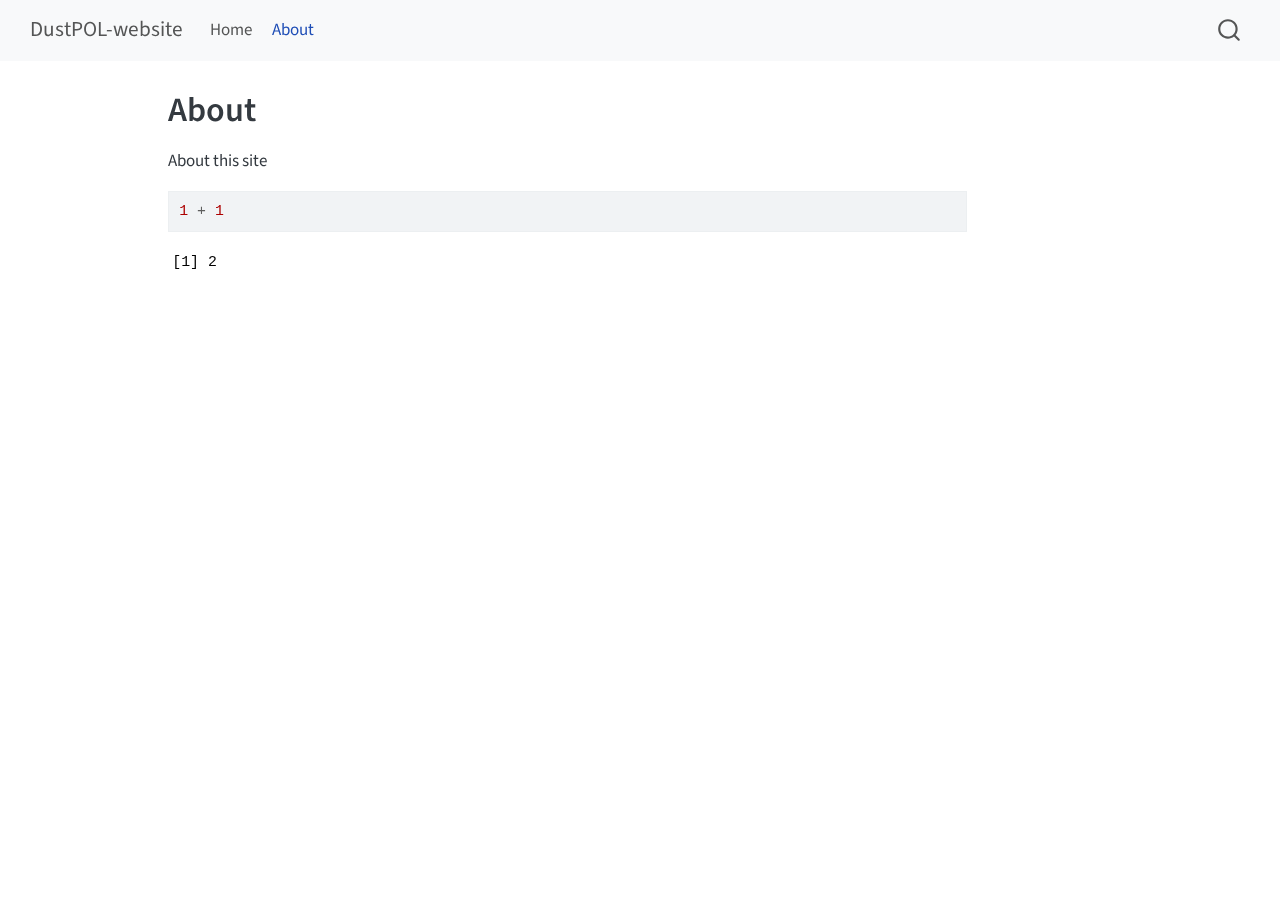
==== docs/about.html @ d3f4a48b "initial commit" ====
<!DOCTYPE html>
<html xmlns="http://www.w3.org/1999/xhtml" lang="en" xml:lang="en"><head>

<meta charset="utf-8">
<meta name="generator" content="quarto-1.6.32">

<meta name="viewport" content="width=device-width, initial-scale=1.0, user-scalable=yes">


<title>About – DustPOL-website</title>
<style>
code{white-space: pre-wrap;}
span.smallcaps{font-variant: small-caps;}
div.columns{display: flex; gap: min(4vw, 1.5em);}
div.column{flex: auto; overflow-x: auto;}
div.hanging-indent{margin-left: 1.5em; text-indent: -1.5em;}
ul.task-list{list-style: none;}
ul.task-list li input[type="checkbox"] {
  width: 0.8em;
  margin: 0 0.8em 0.2em -1em; /* quarto-specific, see https://github.com/quarto-dev/quarto-cli/issues/4556 */ 
  vertical-align: middle;
}
/* CSS for syntax highlighting */
pre > code.sourceCode { white-space: pre; position: relative; }
pre > code.sourceCode > span { line-height: 1.25; }
pre > code.sourceCode > span:empty { height: 1.2em; }
.sourceCode { overflow: visible; }
code.sourceCode > span { color: inherit; text-decoration: inherit; }
div.sourceCode { margin: 1em 0; }
pre.sourceCode { margin: 0; }
@media screen {
div.sourceCode { overflow: auto; }
}
@media print {
pre > code.sourceCode { white-space: pre-wrap; }
pre > code.sourceCode > span { display: inline-block; text-indent: -5em; padding-left: 5em; }
}
pre.numberSource code
  { counter-reset: source-line 0; }
pre.numberSource code > span
  { position: relative; left: -4em; counter-increment: source-line; }
pre.numberSource code > span > a:first-child::before
  { content: counter(source-line);
    position: relative; left: -1em; text-align: right; vertical-align: baseline;
    border: none; display: inline-block;
    -webkit-touch-callout: none; -webkit-user-select: none;
    -khtml-user-select: none; -moz-user-select: none;
    -ms-user-select: none; user-select: none;
    padding: 0 4px; width: 4em;
  }
pre.numberSource { margin-left: 3em;  padding-left: 4px; }
div.sourceCode
  {   }
@media screen {
pre > code.sourceCode > span > a:first-child::before { text-decoration: underline; }
}
</style>


<script src="site_libs/quarto-nav/quarto-nav.js"></script>
<script src="site_libs/quarto-nav/headroom.min.js"></script>
<script src="site_libs/clipboard/clipboard.min.js"></script>
<script src="site_libs/quarto-search/autocomplete.umd.js"></script>
<script src="site_libs/quarto-search/fuse.min.js"></script>
<script src="site_libs/quarto-search/quarto-search.js"></script>
<meta name="quarto:offset" content="./">
<script src="site_libs/quarto-html/quarto.js"></script>
<script src="site_libs/quarto-html/popper.min.js"></script>
<script src="site_libs/quarto-html/tippy.umd.min.js"></script>
<script src="site_libs/quarto-html/anchor.min.js"></script>
<link href="site_libs/quarto-html/tippy.css" rel="stylesheet">
<link href="site_libs/quarto-html/quarto-syntax-highlighting-2486e1f0a3ee9ee1fc393803a1361cdb.css" rel="stylesheet" id="quarto-text-highlighting-styles">
<script src="site_libs/bootstrap/bootstrap.min.js"></script>
<link href="site_libs/bootstrap/bootstrap-icons.css" rel="stylesheet">
<link href="site_libs/bootstrap/bootstrap-5462d0dc975739fea4b7814f85fabdb2.min.css" rel="stylesheet" append-hash="true" id="quarto-bootstrap" data-mode="light">
<script id="quarto-search-options" type="application/json">{
  "location": "navbar",
  "copy-button": false,
  "collapse-after": 3,
  "panel-placement": "end",
  "type": "overlay",
  "limit": 50,
  "keyboard-shortcut": [
    "f",
    "/",
    "s"
  ],
  "show-item-context": false,
  "language": {
    "search-no-results-text": "No results",
    "search-matching-documents-text": "matching documents",
    "search-copy-link-title": "Copy link to search",
    "search-hide-matches-text": "Hide additional matches",
    "search-more-match-text": "more match in this document",
    "search-more-matches-text": "more matches in this document",
    "search-clear-button-title": "Clear",
    "search-text-placeholder": "",
    "search-detached-cancel-button-title": "Cancel",
    "search-submit-button-title": "Submit",
    "search-label": "Search"
  }
}</script>


<link rel="stylesheet" href="styles.css">
</head>

<body class="nav-fixed">

<div id="quarto-search-results"></div>
  <header id="quarto-header" class="headroom fixed-top">
    <nav class="navbar navbar-expand-lg " data-bs-theme="dark">
      <div class="navbar-container container-fluid">
      <div class="navbar-brand-container mx-auto">
    <a class="navbar-brand" href="./index.html">
    <span class="navbar-title">DustPOL-website</span>
    </a>
  </div>
            <div id="quarto-search" class="" title="Search"></div>
          <button class="navbar-toggler" type="button" data-bs-toggle="collapse" data-bs-target="#navbarCollapse" aria-controls="navbarCollapse" role="menu" aria-expanded="false" aria-label="Toggle navigation" onclick="if (window.quartoToggleHeadroom) { window.quartoToggleHeadroom(); }">
  <span class="navbar-toggler-icon"></span>
</button>
          <div class="collapse navbar-collapse" id="navbarCollapse">
            <ul class="navbar-nav navbar-nav-scroll me-auto">
  <li class="nav-item">
    <a class="nav-link" href="./index.html"> 
<span class="menu-text">Home</span></a>
  </li>  
  <li class="nav-item">
    <a class="nav-link active" href="./about.html" aria-current="page"> 
<span class="menu-text">About</span></a>
  </li>  
</ul>
          </div> <!-- /navcollapse -->
            <div class="quarto-navbar-tools">
</div>
      </div> <!-- /container-fluid -->
    </nav>
</header>
<!-- content -->
<div id="quarto-content" class="quarto-container page-columns page-rows-contents page-layout-article page-navbar">
<!-- sidebar -->
<!-- margin-sidebar -->
    <div id="quarto-margin-sidebar" class="sidebar margin-sidebar zindex-bottom">
        
    </div>
<!-- main -->
<main class="content" id="quarto-document-content">

<header id="title-block-header" class="quarto-title-block default">
<div class="quarto-title">
<h1 class="title">About</h1>
</div>



<div class="quarto-title-meta">

    
  
    
  </div>
  


</header>


<p>About this site</p>
<div class="cell">
<div class="sourceCode cell-code" id="cb1"><pre class="sourceCode r code-with-copy"><code class="sourceCode r"><span id="cb1-1"><a href="#cb1-1" aria-hidden="true" tabindex="-1"></a><span class="dv">1</span> <span class="sc">+</span> <span class="dv">1</span></span></code><button title="Copy to Clipboard" class="code-copy-button"><i class="bi"></i></button></pre></div>
<div class="cell-output cell-output-stdout">
<pre><code>[1] 2</code></pre>
</div>
</div>



</main> <!-- /main -->
<script id="quarto-html-after-body" type="application/javascript">
window.document.addEventListener("DOMContentLoaded", function (event) {
  const toggleBodyColorMode = (bsSheetEl) => {
    const mode = bsSheetEl.getAttribute("data-mode");
    const bodyEl = window.document.querySelector("body");
    if (mode === "dark") {
      bodyEl.classList.add("quarto-dark");
      bodyEl.classList.remove("quarto-light");
    } else {
      bodyEl.classList.add("quarto-light");
      bodyEl.classList.remove("quarto-dark");
    }
  }
  const toggleBodyColorPrimary = () => {
    const bsSheetEl = window.document.querySelector("link#quarto-bootstrap");
    if (bsSheetEl) {
      toggleBodyColorMode(bsSheetEl);
    }
  }
  toggleBodyColorPrimary();  
  const icon = "";
  const anchorJS = new window.AnchorJS();
  anchorJS.options = {
    placement: 'right',
    icon: icon
  };
  anchorJS.add('.anchored');
  const isCodeAnnotation = (el) => {
    for (const clz of el.classList) {
      if (clz.startsWith('code-annotation-')) {                     
        return true;
      }
    }
    return false;
  }
  const onCopySuccess = function(e) {
    // button target
    const button = e.trigger;
    // don't keep focus
    button.blur();
    // flash "checked"
    button.classList.add('code-copy-button-checked');
    var currentTitle = button.getAttribute("title");
    button.setAttribute("title", "Copied!");
    let tooltip;
    if (window.bootstrap) {
      button.setAttribute("data-bs-toggle", "tooltip");
      button.setAttribute("data-bs-placement", "left");
      button.setAttribute("data-bs-title", "Copied!");
      tooltip = new bootstrap.Tooltip(button, 
        { trigger: "manual", 
          customClass: "code-copy-button-tooltip",
          offset: [0, -8]});
      tooltip.show();    
    }
    setTimeout(function() {
      if (tooltip) {
        tooltip.hide();
        button.removeAttribute("data-bs-title");
        button.removeAttribute("data-bs-toggle");
        button.removeAttribute("data-bs-placement");
      }
      button.setAttribute("title", currentTitle);
      button.classList.remove('code-copy-button-checked');
    }, 1000);
    // clear code selection
    e.clearSelection();
  }
  const getTextToCopy = function(trigger) {
      const codeEl = trigger.previousElementSibling.cloneNode(true);
      for (const childEl of codeEl.children) {
        if (isCodeAnnotation(childEl)) {
          childEl.remove();
        }
      }
      return codeEl.innerText;
  }
  const clipboard = new window.ClipboardJS('.code-copy-button:not([data-in-quarto-modal])', {
    text: getTextToCopy
  });
  clipboard.on('success', onCopySuccess);
  if (window.document.getElementById('quarto-embedded-source-code-modal')) {
    // For code content inside modals, clipBoardJS needs to be initialized with a container option
    // TODO: Check when it could be a function (https://github.com/zenorocha/clipboard.js/issues/860)
    const clipboardModal = new window.ClipboardJS('.code-copy-button[data-in-quarto-modal]', {
      text: getTextToCopy,
      container: window.document.getElementById('quarto-embedded-source-code-modal')
    });
    clipboardModal.on('success', onCopySuccess);
  }
    var localhostRegex = new RegExp(/^(?:http|https):\/\/localhost\:?[0-9]*\//);
    var mailtoRegex = new RegExp(/^mailto:/);
      var filterRegex = new RegExp('/' + window.location.host + '/');
    var isInternal = (href) => {
        return filterRegex.test(href) || localhostRegex.test(href) || mailtoRegex.test(href);
    }
    // Inspect non-navigation links and adorn them if external
 	var links = window.document.querySelectorAll('a[href]:not(.nav-link):not(.navbar-brand):not(.toc-action):not(.sidebar-link):not(.sidebar-item-toggle):not(.pagination-link):not(.no-external):not([aria-hidden]):not(.dropdown-item):not(.quarto-navigation-tool):not(.about-link)');
    for (var i=0; i<links.length; i++) {
      const link = links[i];
      if (!isInternal(link.href)) {
        // undo the damage that might have been done by quarto-nav.js in the case of
        // links that we want to consider external
        if (link.dataset.originalHref !== undefined) {
          link.href = link.dataset.originalHref;
        }
      }
    }
  function tippyHover(el, contentFn, onTriggerFn, onUntriggerFn) {
    const config = {
      allowHTML: true,
      maxWidth: 500,
      delay: 100,
      arrow: false,
      appendTo: function(el) {
          return el.parentElement;
      },
      interactive: true,
      interactiveBorder: 10,
      theme: 'quarto',
      placement: 'bottom-start',
    };
    if (contentFn) {
      config.content = contentFn;
    }
    if (onTriggerFn) {
      config.onTrigger = onTriggerFn;
    }
    if (onUntriggerFn) {
      config.onUntrigger = onUntriggerFn;
    }
    window.tippy(el, config); 
  }
  const noterefs = window.document.querySelectorAll('a[role="doc-noteref"]');
  for (var i=0; i<noterefs.length; i++) {
    const ref = noterefs[i];
    tippyHover(ref, function() {
      // use id or data attribute instead here
      let href = ref.getAttribute('data-footnote-href') || ref.getAttribute('href');
      try { href = new URL(href).hash; } catch {}
      const id = href.replace(/^#\/?/, "");
      const note = window.document.getElementById(id);
      if (note) {
        return note.innerHTML;
      } else {
        return "";
      }
    });
  }
  const xrefs = window.document.querySelectorAll('a.quarto-xref');
  const processXRef = (id, note) => {
    // Strip column container classes
    const stripColumnClz = (el) => {
      el.classList.remove("page-full", "page-columns");
      if (el.children) {
        for (const child of el.children) {
          stripColumnClz(child);
        }
      }
    }
    stripColumnClz(note)
    if (id === null || id.startsWith('sec-')) {
      // Special case sections, only their first couple elements
      const container = document.createElement("div");
      if (note.children && note.children.length > 2) {
        container.appendChild(note.children[0].cloneNode(true));
        for (let i = 1; i < note.children.length; i++) {
          const child = note.children[i];
          if (child.tagName === "P" && child.innerText === "") {
            continue;
          } else {
            container.appendChild(child.cloneNode(true));
            break;
          }
        }
        if (window.Quarto?.typesetMath) {
          window.Quarto.typesetMath(container);
        }
        return container.innerHTML
      } else {
        if (window.Quarto?.typesetMath) {
          window.Quarto.typesetMath(note);
        }
        return note.innerHTML;
      }
    } else {
      // Remove any anchor links if they are present
      const anchorLink = note.querySelector('a.anchorjs-link');
      if (anchorLink) {
        anchorLink.remove();
      }
      if (window.Quarto?.typesetMath) {
        window.Quarto.typesetMath(note);
      }
      // TODO in 1.5, we should make sure this works without a callout special case
      if (note.classList.contains("callout")) {
        return note.outerHTML;
      } else {
        return note.innerHTML;
      }
    }
  }
  for (var i=0; i<xrefs.length; i++) {
    const xref = xrefs[i];
    tippyHover(xref, undefined, function(instance) {
      instance.disable();
      let url = xref.getAttribute('href');
      let hash = undefined; 
      if (url.startsWith('#')) {
        hash = url;
      } else {
        try { hash = new URL(url).hash; } catch {}
      }
      if (hash) {
        const id = hash.replace(/^#\/?/, "");
        const note = window.document.getElementById(id);
        if (note !== null) {
          try {
            const html = processXRef(id, note.cloneNode(true));
            instance.setContent(html);
          } finally {
            instance.enable();
            instance.show();
          }
        } else {
          // See if we can fetch this
          fetch(url.split('#')[0])
          .then(res => res.text())
          .then(html => {
            const parser = new DOMParser();
            const htmlDoc = parser.parseFromString(html, "text/html");
            const note = htmlDoc.getElementById(id);
            if (note !== null) {
              const html = processXRef(id, note);
              instance.setContent(html);
            } 
          }).finally(() => {
            instance.enable();
            instance.show();
          });
        }
      } else {
        // See if we can fetch a full url (with no hash to target)
        // This is a special case and we should probably do some content thinning / targeting
        fetch(url)
        .then(res => res.text())
        .then(html => {
          const parser = new DOMParser();
          const htmlDoc = parser.parseFromString(html, "text/html");
          const note = htmlDoc.querySelector('main.content');
          if (note !== null) {
            // This should only happen for chapter cross references
            // (since there is no id in the URL)
            // remove the first header
            if (note.children.length > 0 && note.children[0].tagName === "HEADER") {
              note.children[0].remove();
            }
            const html = processXRef(null, note);
            instance.setContent(html);
          } 
        }).finally(() => {
          instance.enable();
          instance.show();
        });
      }
    }, function(instance) {
    });
  }
      let selectedAnnoteEl;
      const selectorForAnnotation = ( cell, annotation) => {
        let cellAttr = 'data-code-cell="' + cell + '"';
        let lineAttr = 'data-code-annotation="' +  annotation + '"';
        const selector = 'span[' + cellAttr + '][' + lineAttr + ']';
        return selector;
      }
      const selectCodeLines = (annoteEl) => {
        const doc = window.document;
        const targetCell = annoteEl.getAttribute("data-target-cell");
        const targetAnnotation = annoteEl.getAttribute("data-target-annotation");
        const annoteSpan = window.document.querySelector(selectorForAnnotation(targetCell, targetAnnotation));
        const lines = annoteSpan.getAttribute("data-code-lines").split(",");
        const lineIds = lines.map((line) => {
          return targetCell + "-" + line;
        })
        let top = null;
        let height = null;
        let parent = null;
        if (lineIds.length > 0) {
            //compute the position of the single el (top and bottom and make a div)
            const el = window.document.getElementById(lineIds[0]);
            top = el.offsetTop;
            height = el.offsetHeight;
            parent = el.parentElement.parentElement;
          if (lineIds.length > 1) {
            const lastEl = window.document.getElementById(lineIds[lineIds.length - 1]);
            const bottom = lastEl.offsetTop + lastEl.offsetHeight;
            height = bottom - top;
          }
          if (top !== null && height !== null && parent !== null) {
            // cook up a div (if necessary) and position it 
            let div = window.document.getElementById("code-annotation-line-highlight");
            if (div === null) {
              div = window.document.createElement("div");
              div.setAttribute("id", "code-annotation-line-highlight");
              div.style.position = 'absolute';
              parent.appendChild(div);
            }
            div.style.top = top - 2 + "px";
            div.style.height = height + 4 + "px";
            div.style.left = 0;
            let gutterDiv = window.document.getElementById("code-annotation-line-highlight-gutter");
            if (gutterDiv === null) {
              gutterDiv = window.document.createElement("div");
              gutterDiv.setAttribute("id", "code-annotation-line-highlight-gutter");
              gutterDiv.style.position = 'absolute';
              const codeCell = window.document.getElementById(targetCell);
              const gutter = codeCell.querySelector('.code-annotation-gutter');
              gutter.appendChild(gutterDiv);
            }
            gutterDiv.style.top = top - 2 + "px";
            gutterDiv.style.height = height + 4 + "px";
          }
          selectedAnnoteEl = annoteEl;
        }
      };
      const unselectCodeLines = () => {
        const elementsIds = ["code-annotation-line-highlight", "code-annotation-line-highlight-gutter"];
        elementsIds.forEach((elId) => {
          const div = window.document.getElementById(elId);
          if (div) {
            div.remove();
          }
        });
        selectedAnnoteEl = undefined;
      };
        // Handle positioning of the toggle
    window.addEventListener(
      "resize",
      throttle(() => {
        elRect = undefined;
        if (selectedAnnoteEl) {
          selectCodeLines(selectedAnnoteEl);
        }
      }, 10)
    );
    function throttle(fn, ms) {
    let throttle = false;
    let timer;
      return (...args) => {
        if(!throttle) { // first call gets through
            fn.apply(this, args);
            throttle = true;
        } else { // all the others get throttled
            if(timer) clearTimeout(timer); // cancel #2
            timer = setTimeout(() => {
              fn.apply(this, args);
              timer = throttle = false;
            }, ms);
        }
      };
    }
      // Attach click handler to the DT
      const annoteDls = window.document.querySelectorAll('dt[data-target-cell]');
      for (const annoteDlNode of annoteDls) {
        annoteDlNode.addEventListener('click', (event) => {
          const clickedEl = event.target;
          if (clickedEl !== selectedAnnoteEl) {
            unselectCodeLines();
            const activeEl = window.document.querySelector('dt[data-target-cell].code-annotation-active');
            if (activeEl) {
              activeEl.classList.remove('code-annotation-active');
            }
            selectCodeLines(clickedEl);
            clickedEl.classList.add('code-annotation-active');
          } else {
            // Unselect the line
            unselectCodeLines();
            clickedEl.classList.remove('code-annotation-active');
          }
        });
      }
  const findCites = (el) => {
    const parentEl = el.parentElement;
    if (parentEl) {
      const cites = parentEl.dataset.cites;
      if (cites) {
        return {
          el,
          cites: cites.split(' ')
        };
      } else {
        return findCites(el.parentElement)
      }
    } else {
      return undefined;
    }
  };
  var bibliorefs = window.document.querySelectorAll('a[role="doc-biblioref"]');
  for (var i=0; i<bibliorefs.length; i++) {
    const ref = bibliorefs[i];
    const citeInfo = findCites(ref);
    if (citeInfo) {
      tippyHover(citeInfo.el, function() {
        var popup = window.document.createElement('div');
        citeInfo.cites.forEach(function(cite) {
          var citeDiv = window.document.createElement('div');
          citeDiv.classList.add('hanging-indent');
          citeDiv.classList.add('csl-entry');
          var biblioDiv = window.document.getElementById('ref-' + cite);
          if (biblioDiv) {
            citeDiv.innerHTML = biblioDiv.innerHTML;
          }
          popup.appendChild(citeDiv);
        });
        return popup.innerHTML;
      });
    }
  }
});
</script>
</div> <!-- /content -->




</body></html>
---- docs/site_libs/quarto-html/tippy.css ----
.tippy-box[data-animation=fade][data-state=hidden]{opacity:0}[data-tippy-root]{max-width:calc(100vw - 10px)}.tippy-box{position:relative;background-color:#333;color:#fff;border-radius:4px;font-size:14px;line-height:1.4;white-space:normal;outline:0;transition-property:transform,visibility,opacity}.tippy-box[data-placement^=top]>.tippy-arrow{bottom:0}.tippy-box[data-placement^=top]>.tippy-arrow:before{bottom:-7px;left:0;border-width:8px 8px 0;border-top-color:initial;transform-origin:center top}.tippy-box[data-placement^=bottom]>.tippy-arrow{top:0}.tippy-box[data-placement^=bottom]>.tippy-arrow:before{top:-7px;left:0;border-width:0 8px 8px;border-bottom-color:initial;transform-origin:center bottom}.tippy-box[data-placement^=left]>.tippy-arrow{right:0}.tippy-box[data-placement^=left]>.tippy-arrow:before{border-width:8px 0 8px 8px;border-left-color:initial;right:-7px;transform-origin:center left}.tippy-box[data-placement^=right]>.tippy-arrow{left:0}.tippy-box[data-placement^=right]>.tippy-arrow:before{left:-7px;border-width:8px 8px 8px 0;border-right-color:initial;transform-origin:center right}.tippy-box[data-inertia][data-state=visible]{transition-timing-function:cubic-bezier(.54,1.5,.38,1.11)}.tippy-arrow{width:16px;height:16px;color:#333}.tippy-arrow:before{content:"";position:absolute;border-color:transparent;border-style:solid}.tippy-content{position:relative;padding:5px 9px;z-index:1}
---- docs/site_libs/quarto-html/quarto-syntax-highlighting-2486e1f0a3ee9ee1fc393803a1361cdb.css ----
/* quarto syntax highlight colors */
:root {
  --quarto-hl-ot-color: #003B4F;
  --quarto-hl-at-color: #657422;
  --quarto-hl-ss-color: #20794D;
  --quarto-hl-an-color: #5E5E5E;
  --quarto-hl-fu-color: #4758AB;
  --quarto-hl-st-color: #20794D;
  --quarto-hl-cf-color: #003B4F;
  --quarto-hl-op-color: #5E5E5E;
  --quarto-hl-er-color: #AD0000;
  --quarto-hl-bn-color: #AD0000;
  --quarto-hl-al-color: #AD0000;
  --quarto-hl-va-color: #111111;
  --quarto-hl-bu-color: inherit;
  --quarto-hl-ex-color: inherit;
  --quarto-hl-pp-color: #AD0000;
  --quarto-hl-in-color: #5E5E5E;
  --quarto-hl-vs-color: #20794D;
  --quarto-hl-wa-color: #5E5E5E;
  --quarto-hl-do-color: #5E5E5E;
  --quarto-hl-im-color: #00769E;
  --quarto-hl-ch-color: #20794D;
  --quarto-hl-dt-color: #AD0000;
  --quarto-hl-fl-color: #AD0000;
  --quarto-hl-co-color: #5E5E5E;
  --quarto-hl-cv-color: #5E5E5E;
  --quarto-hl-cn-color: #8f5902;
  --quarto-hl-sc-color: #5E5E5E;
  --quarto-hl-dv-color: #AD0000;
  --quarto-hl-kw-color: #003B4F;
}

/* other quarto variables */
:root {
  --quarto-font-monospace: SFMono-Regular, Menlo, Monaco, Consolas, "Liberation Mono", "Courier New", monospace;
}

pre > code.sourceCode > span {
  color: #003B4F;
}

code span {
  color: #003B4F;
}

code.sourceCode > span {
  color: #003B4F;
}

div.sourceCode,
div.sourceCode pre.sourceCode {
  color: #003B4F;
}

code span.ot {
  color: #003B4F;
  font-style: inherit;
}

code span.at {
  color: #657422;
  font-style: inherit;
}

code span.ss {
  color: #20794D;
  font-style: inherit;
}

code span.an {
  color: #5E5E5E;
  font-style: inherit;
}

code span.fu {
  color: #4758AB;
  font-style: inherit;
}

code span.st {
  color: #20794D;
  font-style: inherit;
}

code span.cf {
  color: #003B4F;
  font-weight: bold;
  font-style: inherit;
}

code span.op {
  color: #5E5E5E;
  font-style: inherit;
}

code span.er {
  color: #AD0000;
  font-style: inherit;
}

code span.bn {
  color: #AD0000;
  font-style: inherit;
}

code span.al {
  color: #AD0000;
  font-style: inherit;
}

code span.va {
  color: #111111;
  font-style: inherit;
}

code span.bu {
  font-style: inherit;
}

code span.ex {
  font-style: inherit;
}

code span.pp {
  color: #AD0000;
  font-style: inherit;
}

code span.in {
  color: #5E5E5E;
  font-style: inherit;
}

code span.vs {
  color: #20794D;
  font-style: inherit;
}

code span.wa {
  color: #5E5E5E;
  font-style: italic;
}

code span.do {
  color: #5E5E5E;
  font-style: italic;
}

code span.im {
  color: #00769E;
  font-style: inherit;
}

code span.ch {
  color: #20794D;
  font-style: inherit;
}

code span.dt {
  color: #AD0000;
  font-style: inherit;
}

code span.fl {
  color: #AD0000;
  font-style: inherit;
}

code span.co {
  color: #5E5E5E;
  font-style: inherit;
}

code span.cv {
  color: #5E5E5E;
  font-style: italic;
}

code span.cn {
  color: #8f5902;
  font-style: inherit;
}

code span.sc {
  color: #5E5E5E;
  font-style: inherit;
}

code span.dv {
  color: #AD0000;
  font-style: inherit;
}

code span.kw {
  color: #003B4F;
  font-weight: bold;
  font-style: inherit;
}

.prevent-inlining {
  content: "</";
}

/*# sourceMappingURL=b94514f873b6ebc3b38fab26346a7c13.css.map */
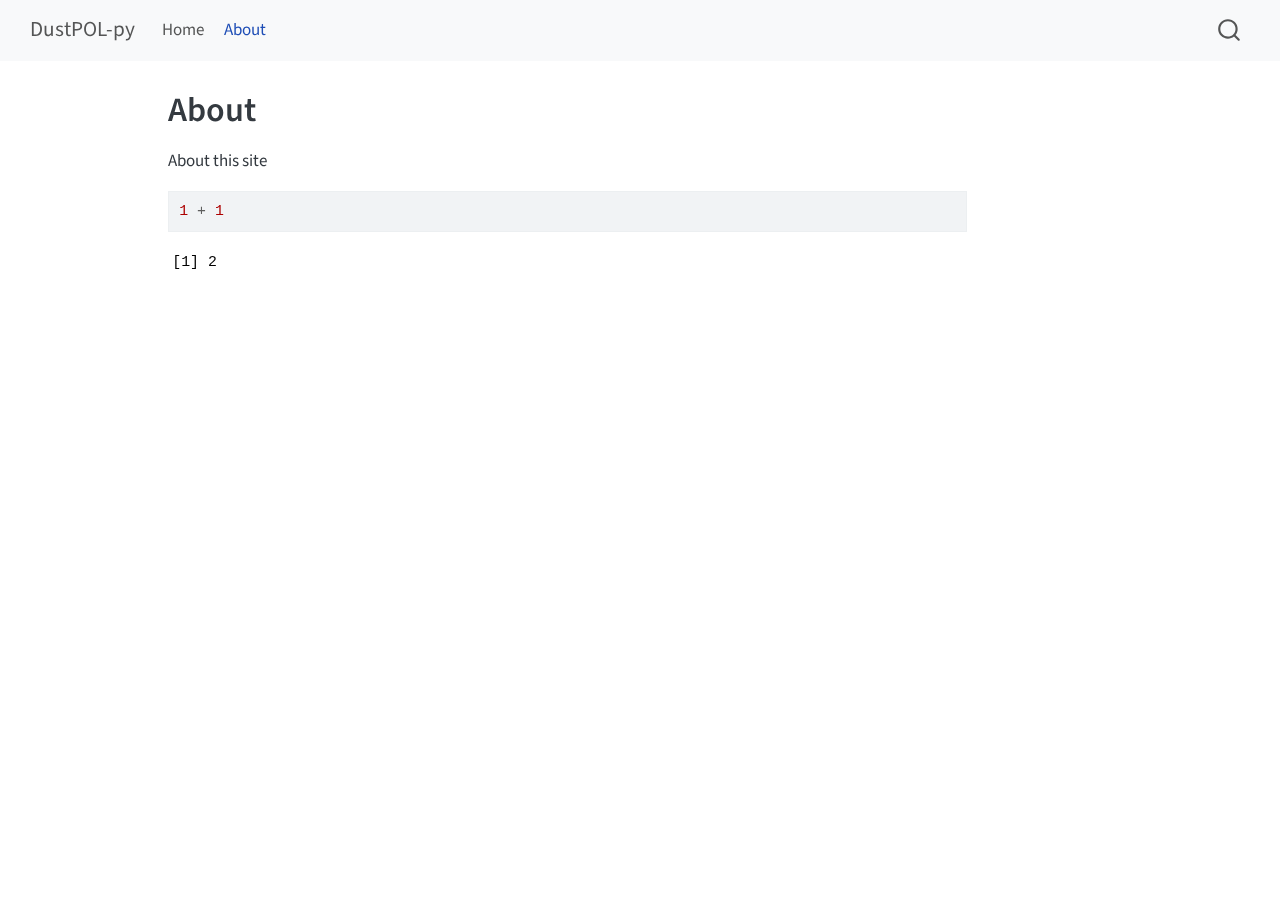
==== commit 1ca39965: "Update about.html" ====
--- a/docs/about.html
+++ b/docs/about.html
@@ -7,7 +7,7 @@
 <meta name="viewport" content="width=device-width, initial-scale=1.0, user-scalable=yes">
 
 
-<title>About – DustPOL-website</title>
+<title>About – DustPOL-py</title>
 <style>
 code{white-space: pre-wrap;}
 span.smallcaps{font-variant: small-caps;}
@@ -113,7 +113,7 @@
       <div class="navbar-container container-fluid">
       <div class="navbar-brand-container mx-auto">
     <a class="navbar-brand" href="./index.html">
-    <span class="navbar-title">DustPOL-website</span>
+    <span class="navbar-title">DustPOL-py</span>
     </a>
   </div>
             <div id="quarto-search" class="" title="Search"></div>
@@ -602,4 +602,4 @@
 
 
 
-</body></html>+</body></html>
--- a/docs/styles.css
+++ b/docs/styles.css
@@ -1 +1,25 @@
 /* css styles */
+.center-text {
+  text-align: center;
+}
+
+.right-text {
+  text-align: right;
+}
+
+.justify-content {
+  text-align: justify;
+}
+
+.terminal {
+  background-color: #2d2d2d; /* Dark terminal background */
+  color: #ffffff; /* Light text */
+  font-family: monospace;
+  padding: 10px;
+  border-radius: 5px;
+}
+
+.fas.fa-external-link-alt {
+  color: #007bff; /* Change the color to blue */
+  margin-left: 5px; /* Add spacing between text and icon */
+}